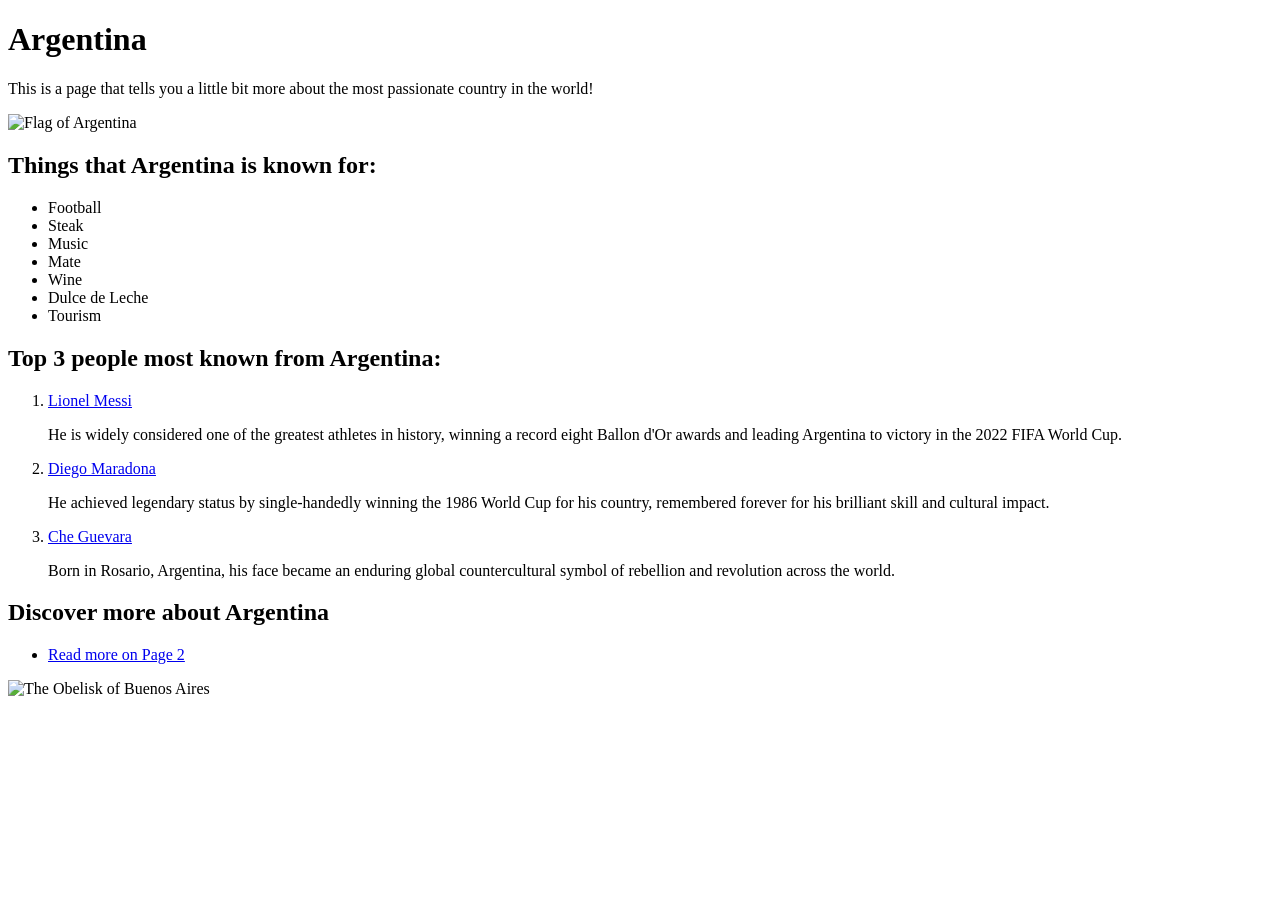
==== index.html @ 669c1656 "Add files via upload" ====
<!DOCTYPE html>
<html lang="en">
    <head>
    <meta charset="UTF-8">
    <meta name="viewport" content="width=device-width, initial-scale=1.0">
    <title>Argentina, a country of passion!</title>
    <link rel="stylesheet" href="./css/style.css">
  </head>
<body>
  <header id="main_page_header">
    <h1 class="align blue" id="big">Argentina</h1>
    <p id="medium" class="align">This is a page that tells you a little bit more about the most passionate country in the world!</p>
    <img class="arg" src="./images/flag.webp" alt="Flag of Argentina">
  </header>

  <main id="page1_content">
    <article>
      <div id="argento">
        <section id="facts">
          <h2 class="subheader">Things that Argentina is known for:</h2>
          <ul>
            <li>Football</li>
            <li>Steak</li>
            <li>Music</li>
            <li>Mate</li>
            <li>Wine</li>
            <li>Dulce de Leche</li>
            <li>Tourism</li>
          </ul>
        </section>
        <section id="celebrities">
          <h2 class="subheader">Top 3 people most known from Argentina:</h2>
          <ol>
            <li>
              <a href="https://messi.com/en/">Lionel Messi</a>
              <p>He is widely considered one of the greatest athletes in history, winning a record eight Ballon d'Or awards and leading Argentina to victory in the 2022 FIFA World Cup.</p>
            </li>
            <li>
              <a href="https://maradonaofficial.com/es">Diego Maradona</a>
              <p>He achieved legendary status by single-handedly winning the 1986 World Cup for his country, remembered forever for his brilliant skill and cultural impact.</p>
            </li>
            <li>
              <a href="https://www.cheguevara.org/">Che Guevara</a>
              <p>Born in Rosario, Argentina, his face became an enduring global countercultural symbol of rebellion and revolution across the world.</p>
            </li>
          </ol>
        </section>
      </div>
    </article>

    <nav aria-label="More information">
      <h2 class="align subheader">Discover more about Argentina</h2>
      <ul class="align">
        <li><a class="button" href="./page2.html">Read more on Page 2</a></li>
      </ul>
    </nav>
  </main>

  <footer id="footer">
    <img src="./images/obelisco.avif" alt="The Obelisk of Buenos Aires" width="100%">
  </footer>
</body>
</html>
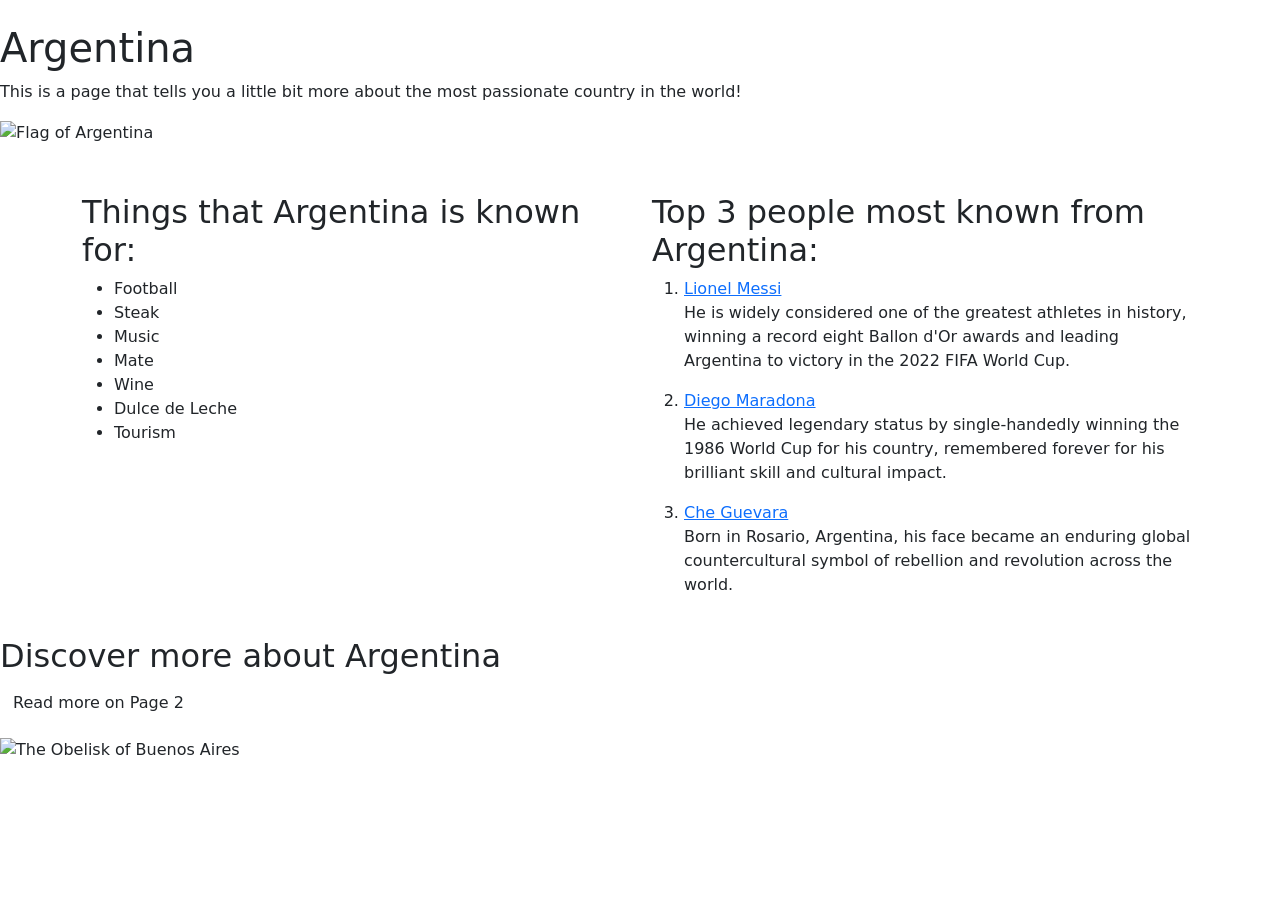
==== commit 0610e3e6: "Update index.html" ====
--- a/index.html
+++ b/index.html
@@ -1,63 +1,70 @@
-<!DOCTYPE html>
-<html lang="en">
-    <head>
-    <meta charset="UTF-8">
-    <meta name="viewport" content="width=device-width, initial-scale=1.0">
-    <title>Argentina, a country of passion!</title>
-    <link rel="stylesheet" href="./css/style.css">
-  </head>
-<body>
-  <header id="main_page_header">
-    <h1 class="align blue" id="big">Argentina</h1>
-    <p id="medium" class="align">This is a page that tells you a little bit more about the most passionate country in the world!</p>
-    <img class="arg" src="./images/flag.webp" alt="Flag of Argentina">
-  </header>
-
-  <main id="page1_content">
-    <article>
-      <div id="argento">
-        <section id="facts">
-          <h2 class="subheader">Things that Argentina is known for:</h2>
-          <ul>
-            <li>Football</li>
-            <li>Steak</li>
-            <li>Music</li>
-            <li>Mate</li>
-            <li>Wine</li>
-            <li>Dulce de Leche</li>
-            <li>Tourism</li>
-          </ul>
-        </section>
-        <section id="celebrities">
-          <h2 class="subheader">Top 3 people most known from Argentina:</h2>
-          <ol>
-            <li>
-              <a href="https://messi.com/en/">Lionel Messi</a>
-              <p>He is widely considered one of the greatest athletes in history, winning a record eight Ballon d'Or awards and leading Argentina to victory in the 2022 FIFA World Cup.</p>
-            </li>
-            <li>
-              <a href="https://maradonaofficial.com/es">Diego Maradona</a>
-              <p>He achieved legendary status by single-handedly winning the 1986 World Cup for his country, remembered forever for his brilliant skill and cultural impact.</p>
-            </li>
-            <li>
-              <a href="https://www.cheguevara.org/">Che Guevara</a>
-              <p>Born in Rosario, Argentina, his face became an enduring global countercultural symbol of rebellion and revolution across the world.</p>
-            </li>
-          </ol>
-        </section>
-      </div>
-    </article>
-
-    <nav aria-label="More information">
-      <h2 class="align subheader">Discover more about Argentina</h2>
-      <ul class="align">
-        <li><a class="button" href="./page2.html">Read more on Page 2</a></li>
-      </ul>
-    </nav>
-  </main>
-
-  <footer id="footer">
-    <img src="./images/obelisco.avif" alt="The Obelisk of Buenos Aires" width="100%">
-  </footer>
-</body>
-</html>+<!DOCTYPE html>
+<html lang="en">
+    <head>
+    <meta charset="UTF-8">
+    <meta name="viewport" content="width=device-width, initial-scale=1.0">
+    <title>Argentina, a country of passion!</title>
+    <link 
+    href="https://cdn.jsdelivr.net/npm/bootstrap@5.3.3/dist/css/bootstrap.min.css" rel="stylesheet"
+     integrity="sha384-QWTKZyjpPEjISv5WaRU9OFeRpok6YctnYmDr5pNlyT2bRjXh0JMhjY6hW+ALEwIH" crossorigin="anonymous">
+    <link rel="stylesheet" href="./css/style.css">
+  </head>
+<body>
+  <header id="main_page_header" class="py-4">
+    <h1 class="align blue" id="big">Argentina</h1>
+    <p id="medium" class="align">This is a page that tells you a little bit more about the most passionate country in the world!</p>
+    <img class="arg" src="./images/flag.webp" alt="Flag of Argentina">
+  </header>
+
+  <main id="page1_content">
+    <article>
+      <div id="argento" class="container my-4">
+        <div class="row g-4">
+        <section id="facts" class="col-12 col-md-6">
+          <h2 class="subheader">Things that Argentina is known for:</h2>
+          <ul>
+            <li>Football</li>
+            <li>Steak</li>
+            <li>Music</li>
+            <li>Mate</li>
+            <li>Wine</li>
+            <li>Dulce de Leche</li>
+            <li>Tourism</li>
+          </ul>
+        </section>
+        <section id="celebrities" class="col-12 col-md-6">
+          <h2 class="subheader">Top 3 people most known from Argentina:</h2>
+          <ol>
+            <li>
+              <a href="https://messi.com/en/">Lionel Messi</a>
+              <p>He is widely considered one of the greatest athletes in history, winning a record eight Ballon d'Or awards and leading Argentina to victory in the 2022 FIFA World Cup.</p>
+            </li>
+            <li>
+              <a href="https://maradonaofficial.com/es">Diego Maradona</a>
+              <p>He achieved legendary status by single-handedly winning the 1986 World Cup for his country, remembered forever for his brilliant skill and cultural impact.</p>
+            </li>
+            <li>
+              <a href="https://www.cheguevara.org/">Che Guevara</a>
+              <p>Born in Rosario, Argentina, his face became an enduring global countercultural symbol of rebellion and revolution across the world.</p>
+            </li>
+          </ol>
+        </section>
+        </div>
+      </div>
+    </article>
+
+    <nav aria-label="More information">
+      <h2 class="align subheader">Discover more about Argentina</h2>
+      <ul class="align list-unstyled">
+        <li>
+          <a class="btn btn-argentina" href="./page2.html">Read more on Page 2</a>
+        </li>
+      </ul>
+    </nav>
+  </main>
+
+  <footer id="footer">
+    <img src="./images/obelisco.avif" alt="The Obelisk of Buenos Aires" width="100%">
+  </footer>
+</body>
+</html>
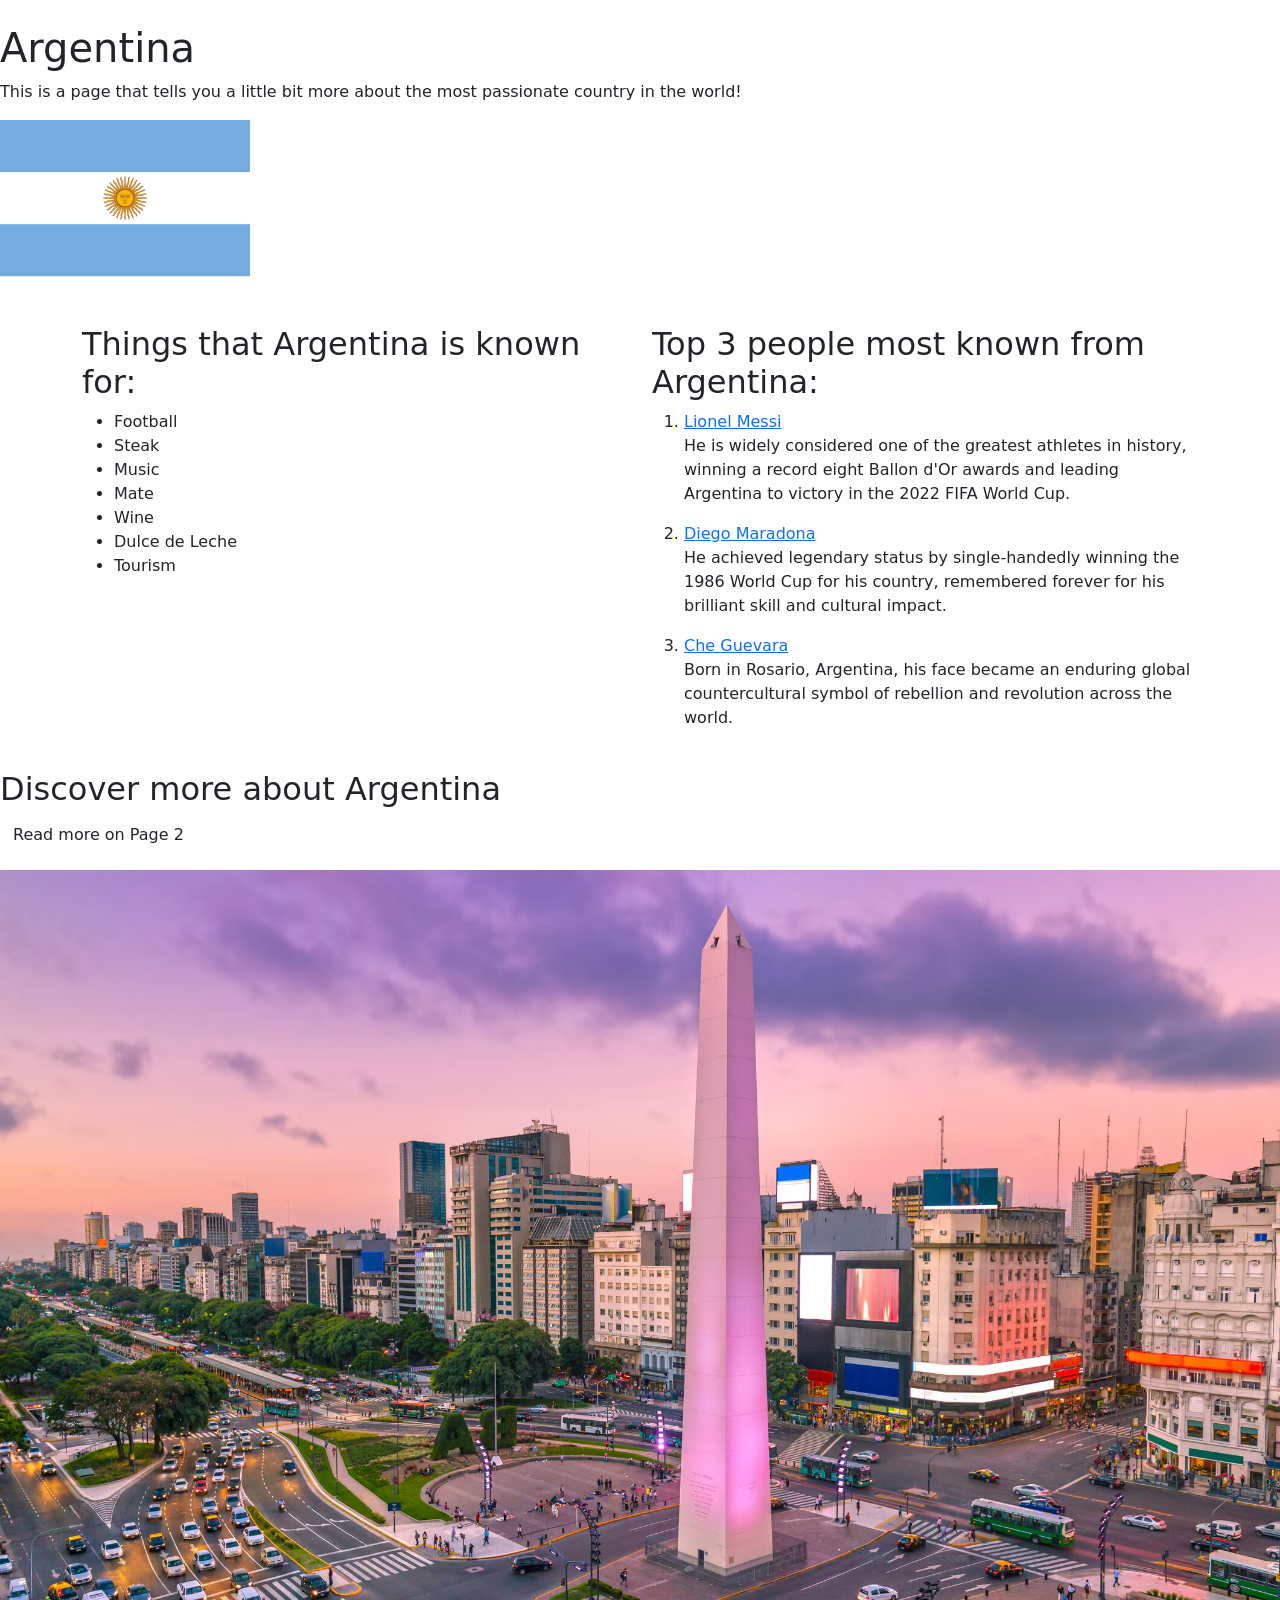
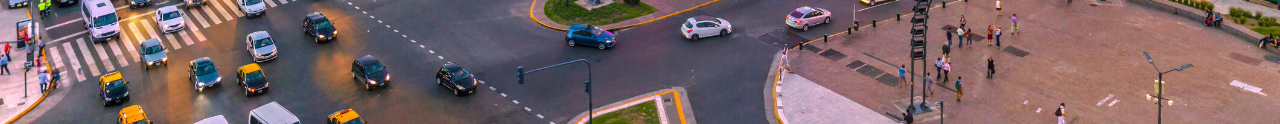
==== commit aac2d9a8: "Fix HTML formatting and update image paths" ====
--- a/index.html
+++ b/index.html
@@ -13,7 +13,7 @@
   <header id="main_page_header" class="py-4">
     <h1 class="align blue" id="big">Argentina</h1>
     <p id="medium" class="align">This is a page that tells you a little bit more about the most passionate country in the world!</p>
-    <img class="arg" src="./images/flag.webp" alt="Flag of Argentina">
+    <img class="arg" src="images/flag.webp" alt="Flag of Argentina">
   </header>
 
   <main id="page1_content">
@@ -64,7 +64,7 @@
   </main>
 
   <footer id="footer">
-    <img src="./images/obelisco.avif" alt="The Obelisk of Buenos Aires" width="100%">
+    <img src="images/obelisco.avif" alt="The Obelisk of Buenos Aires" width="100%">
   </footer>
 </body>
 </html>
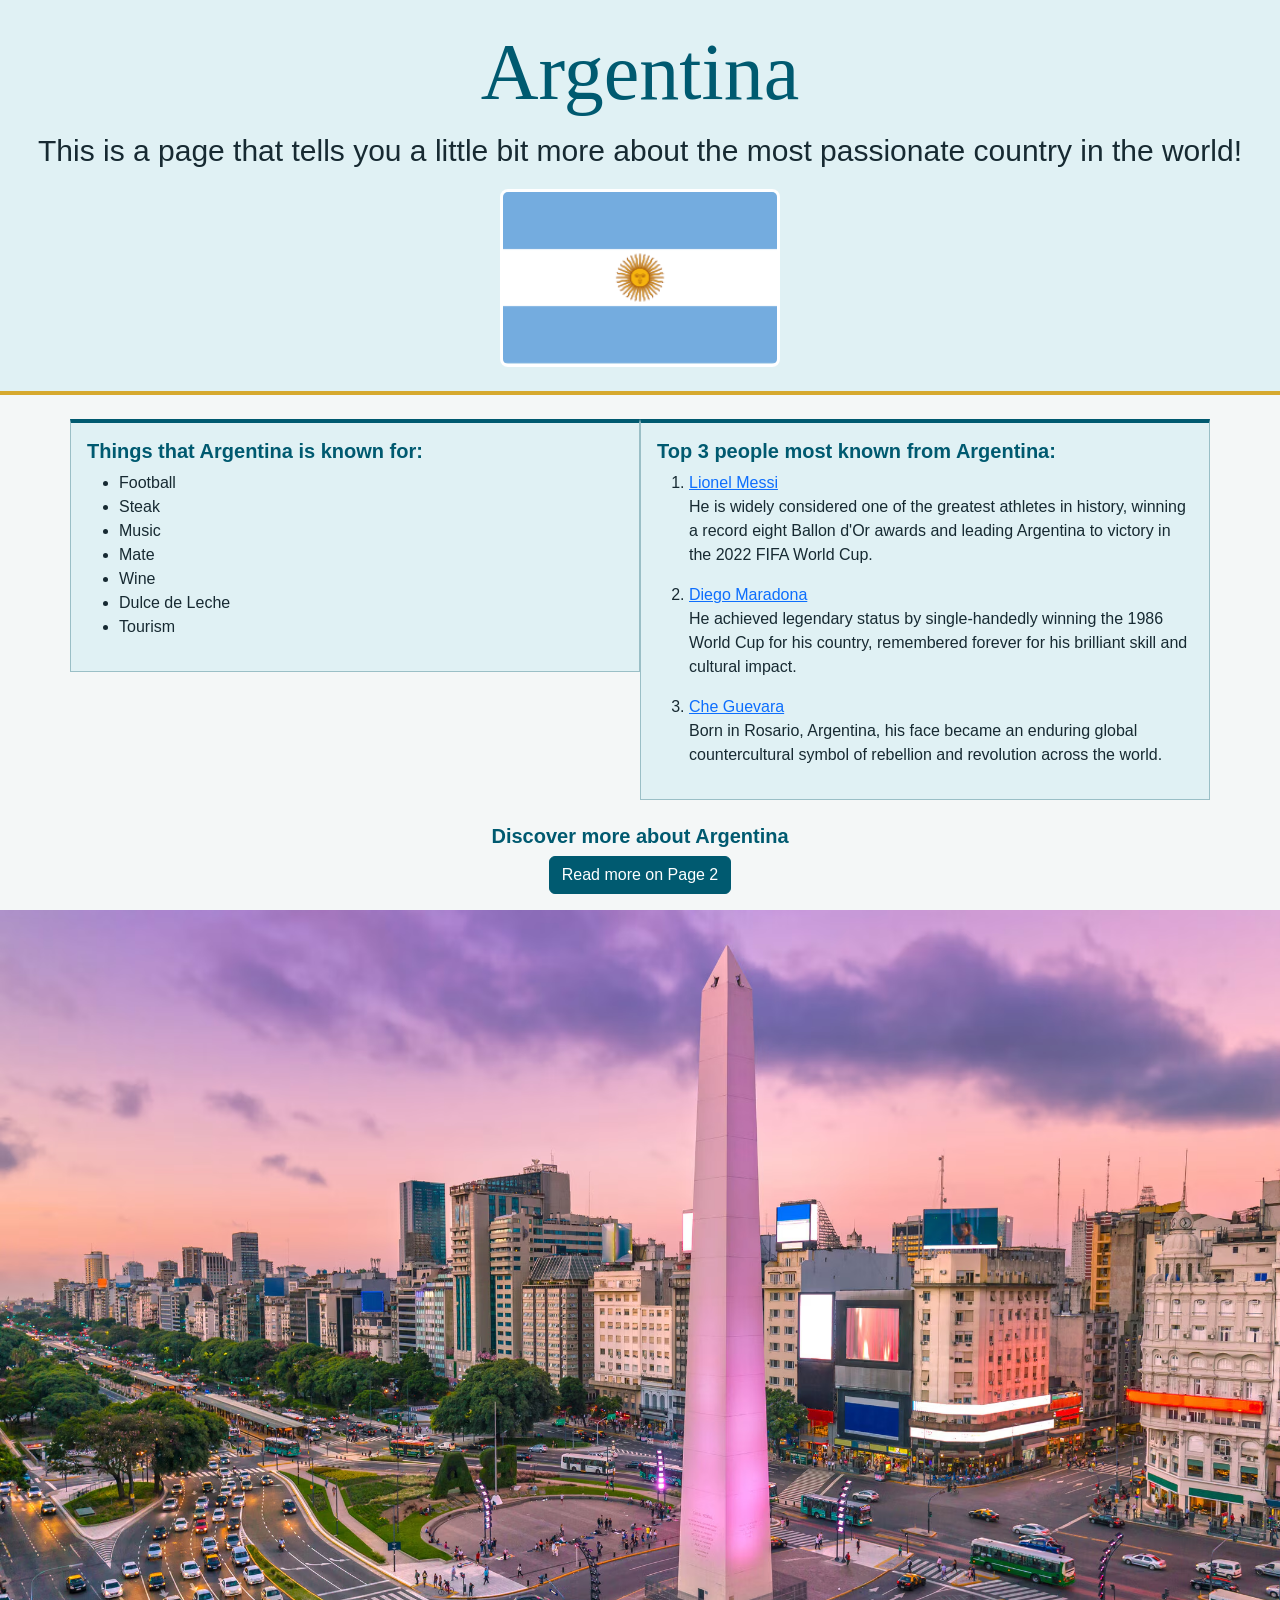
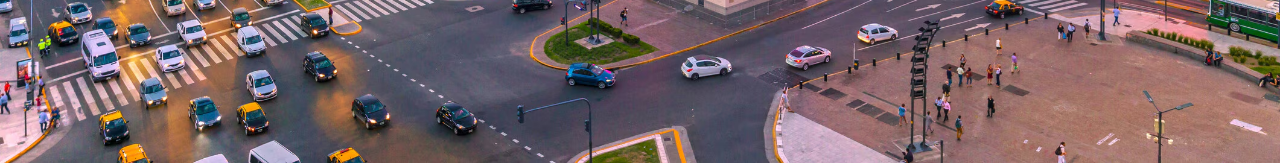
==== commit 2c2b0672: "Fix HTML formatting and update stylesheet link" ====
--- a/index.html
+++ b/index.html
@@ -7,7 +7,7 @@
     <link 
     href="https://cdn.jsdelivr.net/npm/bootstrap@5.3.3/dist/css/bootstrap.min.css" rel="stylesheet"
      integrity="sha384-QWTKZyjpPEjISv5WaRU9OFeRpok6YctnYmDr5pNlyT2bRjXh0JMhjY6hW+ALEwIH" crossorigin="anonymous">
-    <link rel="stylesheet" href="./css/style.css">
+    <link rel="stylesheet" href="style.css">
   </head>
 <body>
   <header id="main_page_header" class="py-4">
--- a/style.css
+++ b/style.css
@@ -0,0 +1,101 @@
+:root {
+  --argentina-blue: #005a70;
+  --argentina-sky: #e0f1f4;
+  --argentina-gold: #d6a92f;
+  --argentina-ink: #172a32;
+}
+
+.blue {
+  color: var(--argentina-blue);
+}
+
+.align {
+  text-align: center;
+}
+
+body {
+  background-color: #f4f7f7;
+  color: var(--argentina-ink);
+  font-family: sans-serif;
+}
+
+#main_page_header {
+  background-color: var(--argentina-sky);
+  border-bottom: 4px solid var(--argentina-gold);
+}
+
+.arg {
+  width: 30%;
+  max-width: 280px;
+  border-radius: 8px;
+  border: 3px solid white;
+  display: block;
+  margin: 1rem auto 0;
+}
+
+#big {
+  font-size: 80px;
+  font-family: Georgia, "Times New Roman", serif;
+}
+
+#medium {
+  font-size: 30px;
+}
+
+.subheader {
+  font-weight: bold;
+  font-size: 20px;
+  color: var(--argentina-blue);
+}
+
+#facts,
+#celebrities {
+  height: 100%;
+  background-color: var(--argentina-sky);
+  border: 1px solid #9abfc6;
+  border-top: 4px solid var(--argentina-blue);
+  padding: 1rem;
+}
+
+.btn-argentina {
+  --bs-btn-color: #fff;
+  --bs-btn-bg: var(--argentina-blue);
+  --bs-btn-border-color: var(--argentina-blue);
+  --bs-btn-hover-color: #fff;
+  --bs-btn-hover-bg: #004556;
+  --bs-btn-hover-border-color: #004556;
+  --bs-btn-focus-shadow-rgb: 0, 90, 112;
+}
+
+.page2-banner {
+  display: block;
+  width: 100%;
+  height: min(56vw, 520px);
+  min-height: 220px;
+  object-fit: cover;
+  border-bottom: 4px solid var(--argentina-gold);
+}
+
+.place-link {
+  display: block;
+  height: 100%;
+  padding: 1rem;
+  border: 1px solid #9abfc6;
+  border-left: 4px solid var(--argentina-gold);
+  border-radius: 3px;
+  background-color: var(--argentina-sky);
+  color: var(--argentina-blue);
+  font-weight: bold;
+  text-decoration: none;
+}
+
+.place-link:hover,
+.place-link:focus-visible {
+  background-color: #cbe5eb;
+  color: #004556;
+}
+
+.place-link:focus-visible {
+  outline: 3px solid var(--argentina-gold);
+  outline-offset: 2px;
+}
